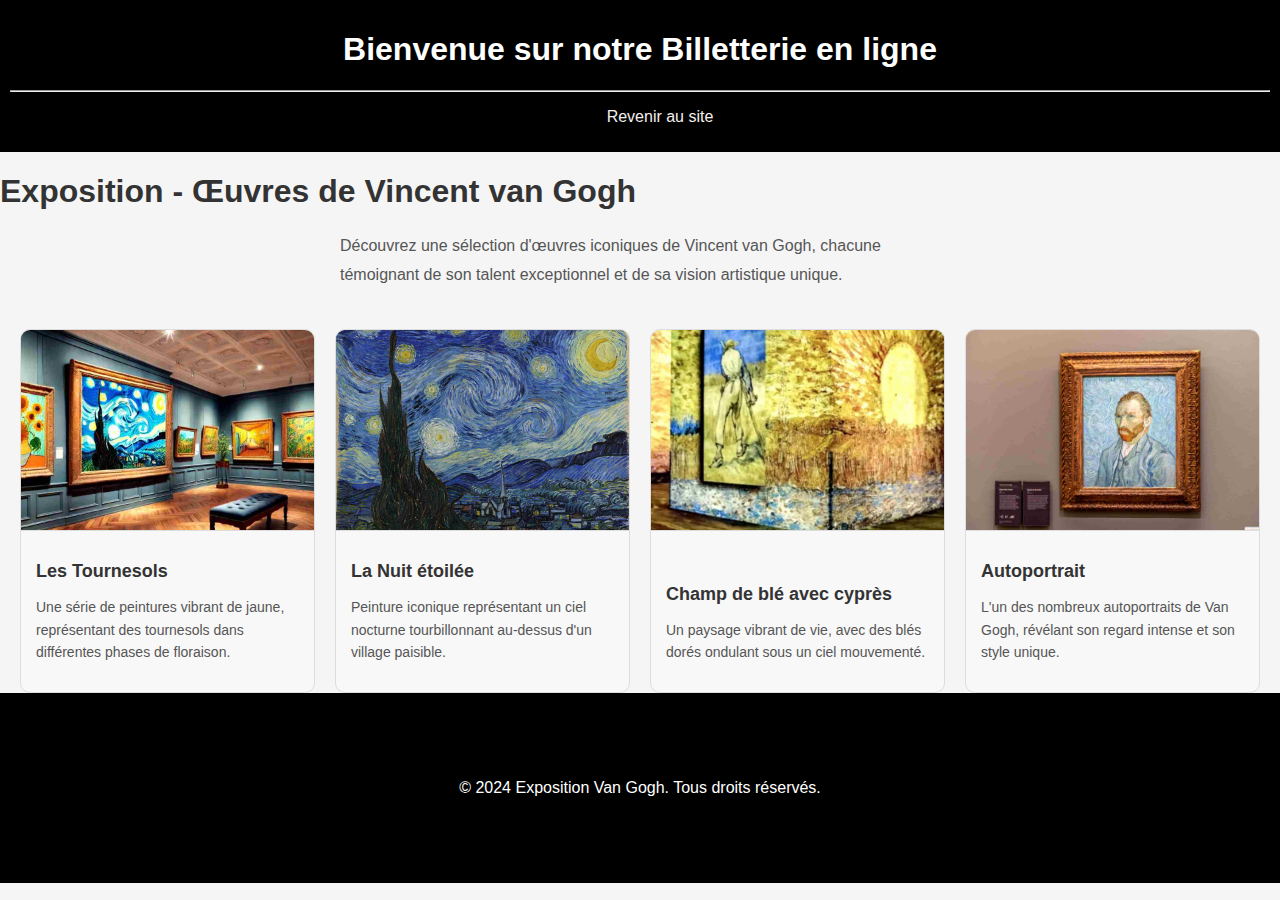
==== exposition.html @ 9bc80095 "Add files via upload" ====
<!DOCTYPE html>
<html lang="fr">
<head>
  <meta charset="UTF-8">
  <meta name="viewport" content="width=device-width, initial-scale=1.0">
  <title>Réservation Billetterie</title>
  <link rel="stylesheet" href="exposition.css"> 
<body>
  <header style="text-align: center; padding: 10px; background-color: #000; color: white;">
    <h1>Bienvenue sur notre Billetterie en ligne</h1>
    <hr class="separator">
    <nav>
        <ul>
            <a href="index.html" id="back-to-site">Revenir au site</a>
        </ul>
    </nav>
  </header>
    <section class="exposition" id="exposition">
        <h1 class="section-title">Exposition - Œuvres de Vincent van Gogh</h1>
        <p class="exposition-intro">Découvrez une sélection d'œuvres iconiques de Vincent van Gogh, chacune témoignant de son talent exceptionnel et de sa vision artistique unique.</p>
        
        <div class="gallery-grid">
            <div class="gallery-item">
                <img src="images 2/galerie.jpg" alt="Les Tournesols de Vincent van Gogh" class="gallery-img">
                <div class="gallery-info">
                    <h2>Les Tournesols</h2>
                    <p>Une série de peintures vibrant de jaune, représentant des tournesols dans différentes phases de floraison.</p>
                </div>
            </div>
            <div class="gallery-item">
                <img src="images 2/nuit étoilée.jpg" alt="La Nuit étoilée de Vincent van Gogh" class="gallery-img">
                <div class="gallery-info">
                    <h2>La Nuit étoilée</h2>
                    <p>Peinture iconique représentant un ciel nocturne tourbillonnant au-dessus d'un village paisible.</p>
                </div>
            </div>
            <div class="gallery-item">
                <img src="images 2/jaune.jpg" alt="Champ de blé avec cyprès" class="gallery-img">
                <div class="gallery-info">
                    <h2>Champ de blé avec cyprès</h2>
                    <p>Un paysage vibrant de vie, avec des blés dorés ondulant sous un ciel mouvementé.</p>
                </div>
            </div>
            <div class="gallery-item">
                <img src="images 2/vangogh.jpg" alt="Autoportrait de Vincent van Gogh" class="gallery-img">
                <div class="gallery-info">
                    <h2>Autoportrait</h2>
                    <p>L'un des nombreux autoportraits de Van Gogh, révélant son regard intense et son style unique.</p>
                </div>
            </div>
        </div>
    </section>

    <footer>
        <p>&copy; 2024 Exposition Van Gogh. Tous droits réservés.</p>
    </footer>
</body>
</html>
---- exposition.css ----
body {
    font-family: Arial, sans-serif;
    margin: 0;
    padding: 0;
    background-color: #f5f5f5;
    color: #333;
  }
  body {
    display: flex;
    flex-direction: column; 
    min-height: 100vh; 
    margin: 0;
  }
  
  footer {
    background-color: black;
    color: white;
    text-align: center;
    padding: 70px 0;
  }
  /* Section du formulaire */
  #reservation {
    padding: 40px;
    text-align: center;
    background-color: #fff;
    margin: 20px auto;
    width: 80%;
    max-width: 600px;
    border-radius: 10px;
    box-shadow: 0 4px 10px rgba(0, 0, 0, 0.1);
  }
  #back-to-site {
    color: rgb(244, 239, 239); /* Couleur du lien */
    text-decoration: none; /* Supprime le soulignement par défaut */
  }
  
  #back-to-site:hover {
    color: rgb(245, 238, 238); /* Couleur lorsque le lien est survolé */
    text-decoration: underline; /* Ajouter un soulignement au survol */
  }
  
  #reservation h2 {
    color: #000000;
    margin-bottom: 20px;
    font-size: 24px;
  }
  body {
    display: flex;
    flex-direction: column; 
    min-height: 100vh; 
    margin: 0;
  }
  
  
.exposition-intro {
    font-size: 16px;
    color: #555;
    margin-bottom: 40px;
    max-width: 600px;
    margin-left: auto;
    margin-right: auto;
    line-height: 1.8;
}


  #back-to-site {
    color: rgb(244, 239, 239); /* Couleur du lien */
    text-decoration: none; /* Supprime le soulignement par défaut */
  }
  
  #back-to-site:hover {
    color: rgb(245, 238, 238); /* Couleur lorsque le lien est survolé */
    text-decoration: underline; /* Ajouter un soulignement au survol */
  }
.gallery-grid {
    display: grid;
    grid-template-columns: repeat(auto-fit, minmax(250px, 1fr));
    gap: 20px;
    padding: 0 20px;
}

.gallery-item {
    background-color: #f8f8f8;
    border: 1px solid #ddd;
    border-radius: 10px;
    overflow: hidden;
    transition: transform 0.3s ease, box-shadow 0.3s ease;
    display: flex;
    flex-direction: column;
    justify-content: space-between;
}

.gallery-item:hover {
    transform: translateY(-10px);
    box-shadow: 0 10px 15px rgba(0, 0, 0, 0.2);
}

.gallery-img {
    width: 100%;
    height: 200px;
    object-fit: cover;
    border-bottom: 1px solid #ddd;
}

.gallery-info {
    padding: 15px;
}

.gallery-info h2 {
    font-size: 18px;
    color: #333;
    margin-bottom: 10px;
}

.gallery-info p {
    font-size: 14px;
    color: #555;
    line-height: 1.6;
}

/* Responsive Design */
@media screen and (max-width: 768px) {
    .gallery-grid {
        grid-template-columns: 1fr;
    }
}
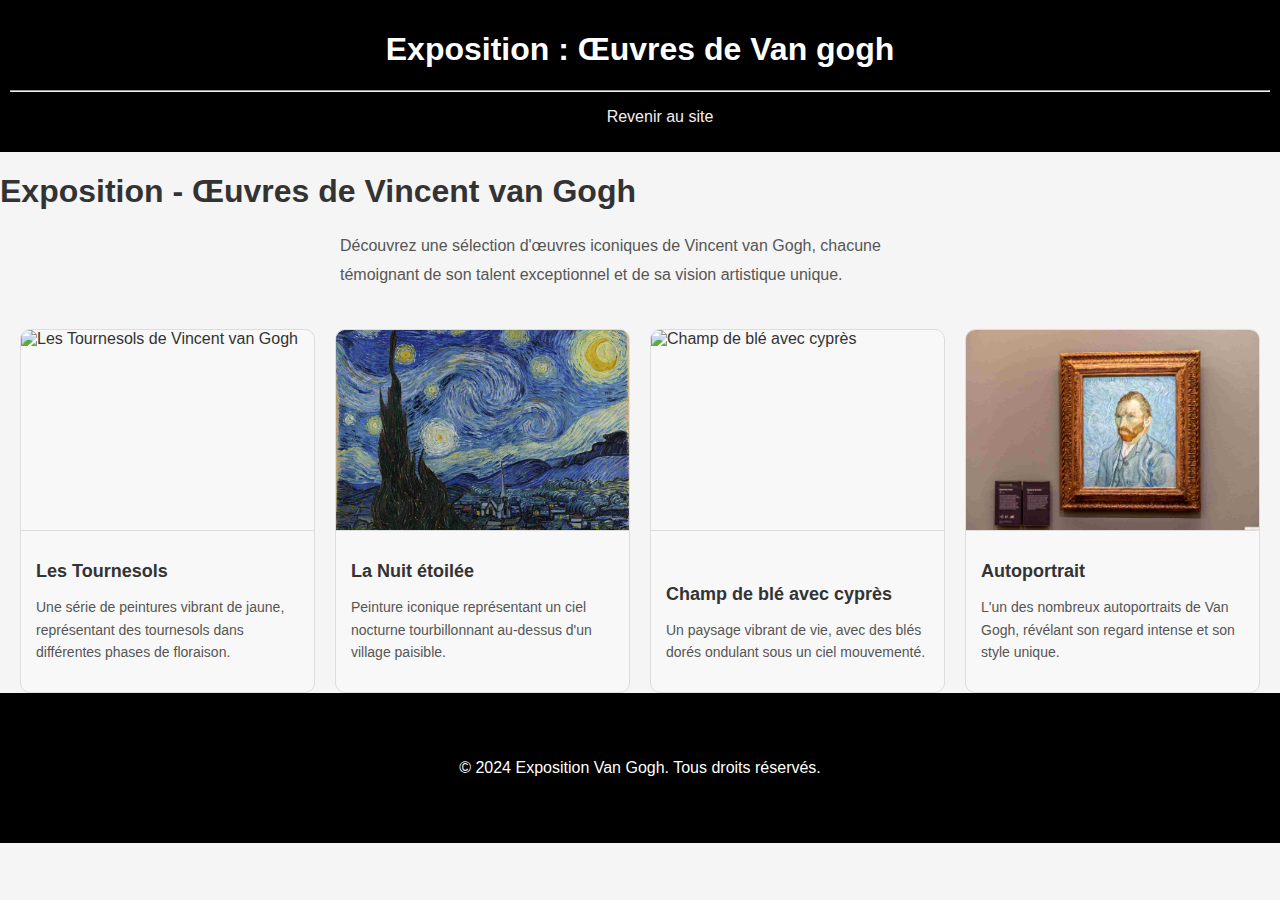
==== commit 67dd7b0d: "Add files via upload" ====
--- a/exposition.html
+++ b/exposition.html
@@ -7,7 +7,7 @@
   <link rel="stylesheet" href="exposition.css"> 
 <body>
   <header style="text-align: center; padding: 10px; background-color: #000; color: white;">
-    <h1>Bienvenue sur notre Billetterie en ligne</h1>
+    <h1>Exposition : Œuvres de Van gogh</h1>
     <hr class="separator">
     <nav>
         <ul>
@@ -21,28 +21,28 @@
         
         <div class="gallery-grid">
             <div class="gallery-item">
-                <img src="images 2/galerie.jpg" alt="Les Tournesols de Vincent van Gogh" class="gallery-img">
+                <img src="images 2/les tournesols.png" alt="Les Tournesols de Vincent van Gogh" class="gallery-img">
                 <div class="gallery-info">
                     <h2>Les Tournesols</h2>
                     <p>Une série de peintures vibrant de jaune, représentant des tournesols dans différentes phases de floraison.</p>
                 </div>
             </div>
             <div class="gallery-item">
-                <img src="images 2/nuit étoilée.jpg" alt="La Nuit étoilée de Vincent van Gogh" class="gallery-img">
+                <img src="images 2/nuit étoilée.png" alt="La Nuit étoilée de Vincent van Gogh" class="gallery-img">
                 <div class="gallery-info">
                     <h2>La Nuit étoilée</h2>
                     <p>Peinture iconique représentant un ciel nocturne tourbillonnant au-dessus d'un village paisible.</p>
                 </div>
             </div>
             <div class="gallery-item">
-                <img src="images 2/jaune.jpg" alt="Champ de blé avec cyprès" class="gallery-img">
+                <img src="images 2/champsdeblé.png" alt="Champ de blé avec cyprès" class="gallery-img">
                 <div class="gallery-info">
                     <h2>Champ de blé avec cyprès</h2>
                     <p>Un paysage vibrant de vie, avec des blés dorés ondulant sous un ciel mouvementé.</p>
                 </div>
             </div>
             <div class="gallery-item">
-                <img src="images 2/vangogh.jpg" alt="Autoportrait de Vincent van Gogh" class="gallery-img">
+                <img src="images 2/vangogh.png" alt="Autoportrait de Vincent van Gogh" class="gallery-img">
                 <div class="gallery-info">
                     <h2>Autoportrait</h2>
                     <p>L'un des nombreux autoportraits de Van Gogh, révélant son regard intense et son style unique.</p>
--- a/exposition.css
+++ b/exposition.css
@@ -16,7 +16,7 @@
     background-color: black;
     color: white;
     text-align: center;
-    padding: 70px 0;
+    padding: 50px 0;
   }
   /* Section du formulaire */
   #reservation {
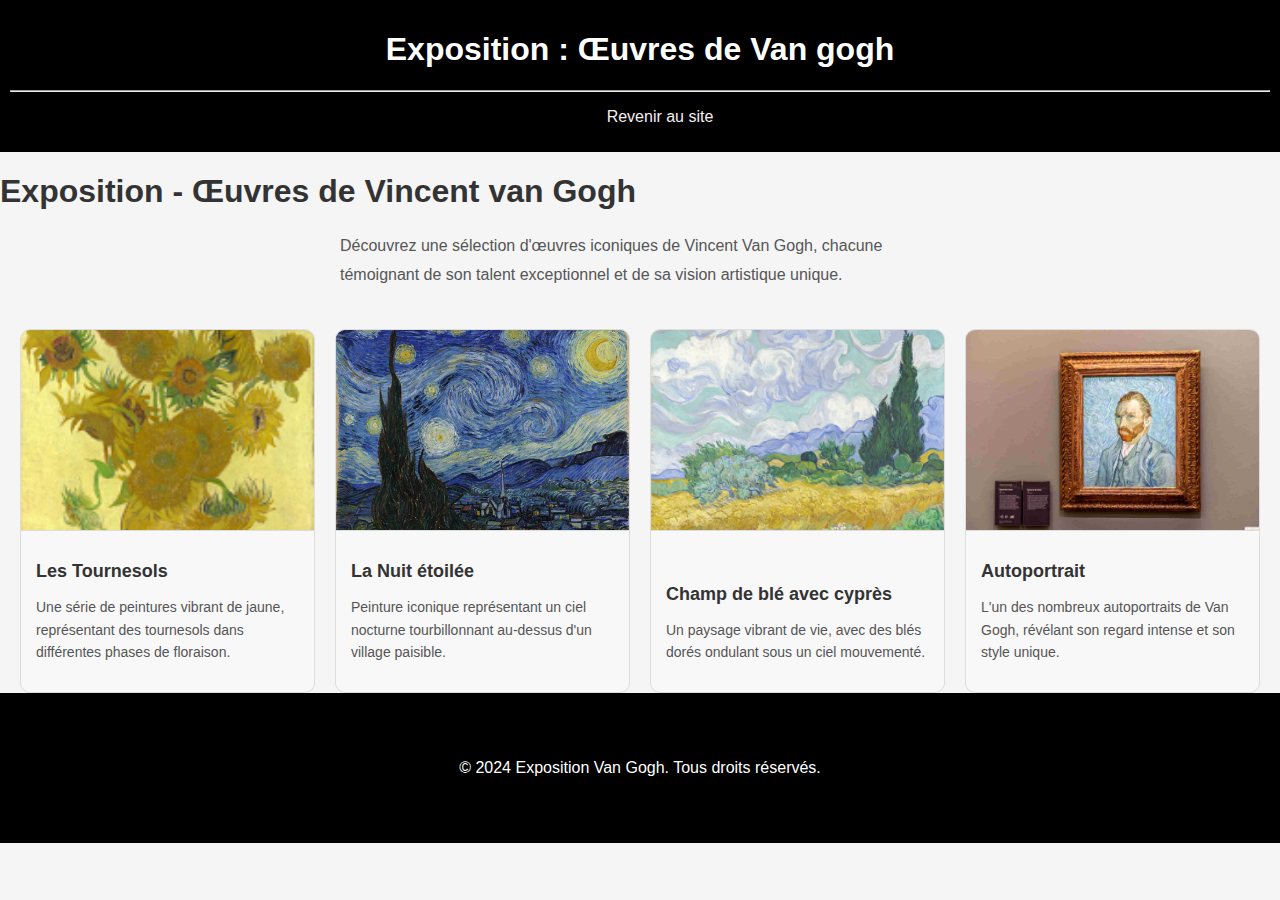
==== commit 53e68ce6: "exposition.html" ====
--- a/exposition.html
+++ b/exposition.html
@@ -17,7 +17,7 @@
   </header>
     <section class="exposition" id="exposition">
         <h1 class="section-title">Exposition - Œuvres de Vincent van Gogh</h1>
-        <p class="exposition-intro">Découvrez une sélection d'œuvres iconiques de Vincent van Gogh, chacune témoignant de son talent exceptionnel et de sa vision artistique unique.</p>
+        <p class="exposition-intro">Découvrez une sélection d'œuvres iconiques de Vincent Van Gogh, chacune témoignant de son talent exceptionnel et de sa vision artistique unique.</p>
         
         <div class="gallery-grid">
             <div class="gallery-item">
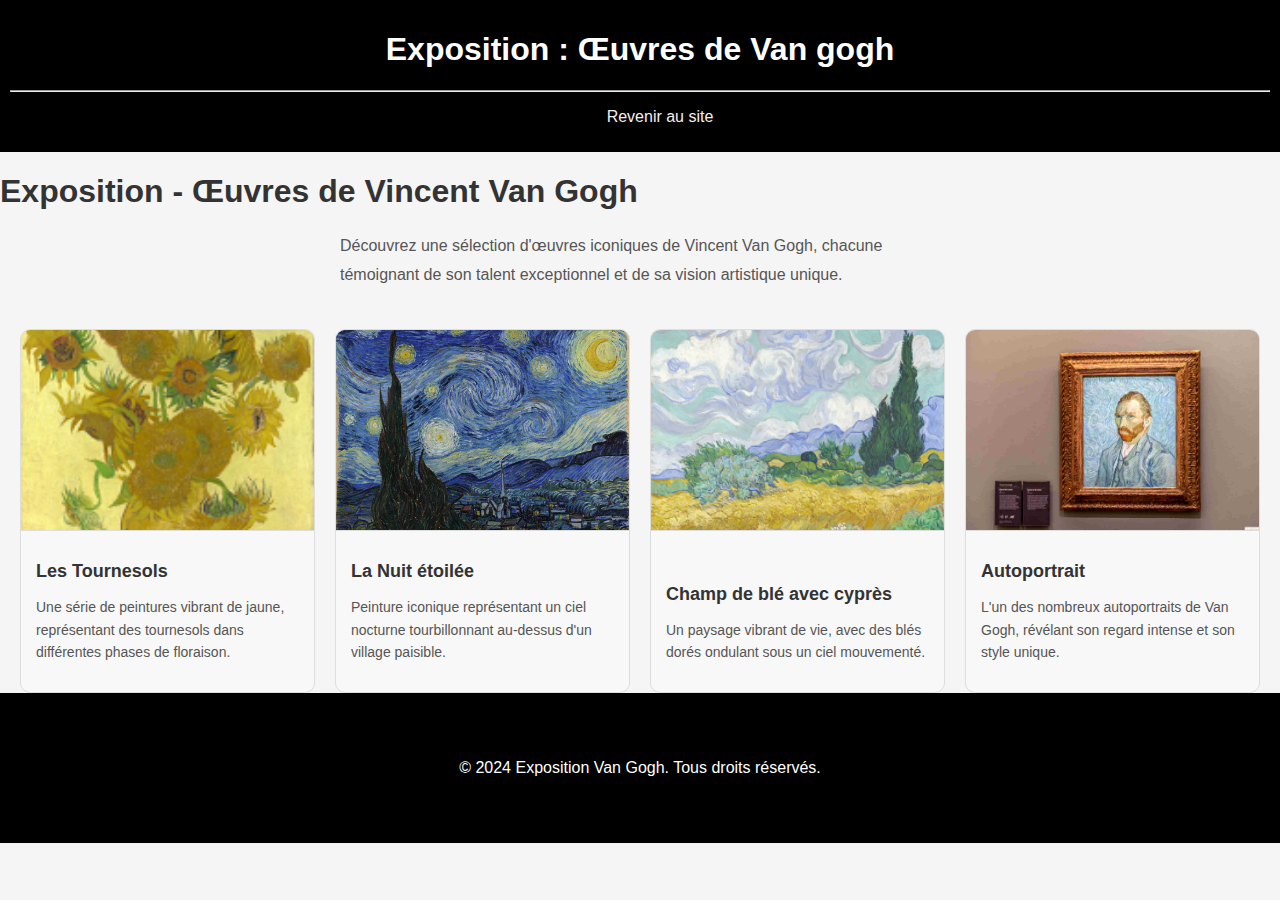
==== commit 462243a9: "exposition.html" ====
--- a/exposition.html
+++ b/exposition.html
@@ -16,7 +16,7 @@
     </nav>
   </header>
     <section class="exposition" id="exposition">
-        <h1 class="section-title">Exposition - Œuvres de Vincent van Gogh</h1>
+        <h1 class="section-title">Exposition - Œuvres de Vincent Van Gogh</h1>
         <p class="exposition-intro">Découvrez une sélection d'œuvres iconiques de Vincent Van Gogh, chacune témoignant de son talent exceptionnel et de sa vision artistique unique.</p>
         
         <div class="gallery-grid">
